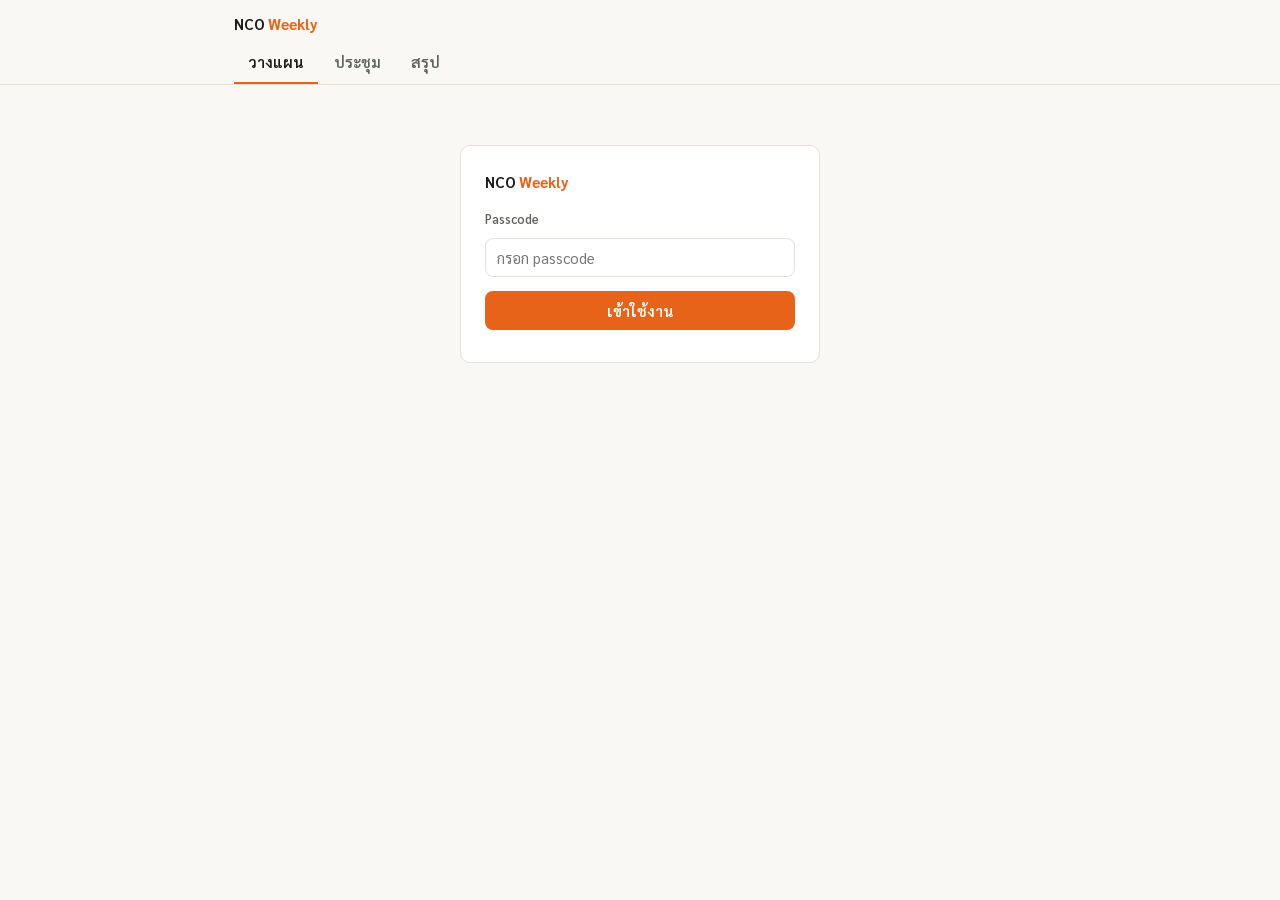
==== docs/index.html @ 60dc3981 "rename web to docs for GitHub Pages GitHub Pages deploy-from-branch only supports / or /docs.  Co-Au" ====
<!DOCTYPE html>
<html lang="th">
<head>
<meta charset="utf-8">
<meta name="viewport" content="width=device-width, initial-scale=1">
<title>NCO Weekly — ประชุมทีม DSR</title>
<link rel="preconnect" href="https://fonts.googleapis.com">
<link rel="preconnect" href="https://fonts.gstatic.com" crossorigin>
<link href="https://fonts.googleapis.com/css2?family=Sarabun:wght@400;500;600;700&display=swap" rel="stylesheet">
<link rel="stylesheet" href="app.css">
</head>
<body>

<header>
  <div class="hbar">
    <div class="brand">NCO <span>Weekly</span></div>
    <div class="hmeta" id="hmeta"></div>
    <span id="save-status" class="hint" style="margin-left:auto"></span>
  </div>
  <nav>
    <button id="t1" class="on" onclick="go('plan')">วางแผน</button>
    <button id="t2" onclick="go('run')">ประชุม</button>
    <button id="t3" onclick="go('recap')">สรุป</button>
  </nav>
</header>

<div class="wrap">
  <section id="plan"></section>
  <section id="run" hidden></section>
  <section id="recap" hidden></section>
</div>

<div class="toast" id="toast"></div>

<script src="config.js"></script>
<script src="api.js"></script>
<script src="app.js"></script>
</body>
</html>
---- docs/app.css ----
:root{
  --paper:#FAF8F5; --card:#FFFFFF; --ink:#191C19; --ink2:#5C635C; --ink3:#8E958E;
  --line:#E4E0D9; --o:#E8631A; --green:#0E7A4B; --amber:#B7791F; --red:#B4291F;
}
*{box-sizing:border-box;-webkit-tap-highlight-color:transparent}
html,body{margin:0;padding:0}
body{background:var(--paper);color:var(--ink);font-family:Sarabun,system-ui,sans-serif;font-size:15px;line-height:1.55}
button,input,select,textarea{font-family:inherit;font-size:inherit;color:inherit}
.wrap{max-width:840px;margin:0 auto;padding:0 14px 110px}

header{position:sticky;top:0;z-index:20;background:rgba(250,248,245,.94);backdrop-filter:blur(8px);border-bottom:1px solid var(--line)}
.hbar{max-width:840px;margin:0 auto;padding:12px 14px 0;display:flex;align-items:baseline;gap:10px;flex-wrap:wrap}
.brand{font-weight:700;letter-spacing:-.01em}
.brand span{color:var(--o)}
.hmeta{color:var(--ink2);font-size:13px}
nav{max-width:840px;margin:0 auto;padding:8px 14px 0;display:flex;gap:2px}
nav button{background:none;border:0;padding:9px 14px 11px;border-bottom:2px solid transparent;color:var(--ink2);font-weight:600;cursor:pointer}
nav button.on{color:var(--ink);border-bottom-color:var(--o)}
nav button:focus-visible{outline:2px solid var(--o);outline-offset:-2px}

h2{font-size:19px;margin:24px 0 4px;letter-spacing:-.01em}
.sub{color:var(--ink2);font-size:13px;margin:0 0 12px}
.card{background:var(--card);border:1px solid var(--line);border-radius:10px}
.btn{background:var(--ink);color:#fff;border:0;border-radius:8px;padding:10px 16px;font-weight:600;cursor:pointer}
.btn.o{background:var(--o)}
.btn.ghost{background:none;border:1px solid var(--line);color:var(--ink)}
.btn.sm{padding:6px 11px;font-size:13.5px}
.btn:active{transform:translateY(1px)}
.chip{display:inline-flex;align-items:center;font-size:12px;font-weight:600;padding:2px 8px;border-radius:20px;border:1px solid var(--line);color:var(--ink2);white-space:nowrap}
.chip.carry{border-color:#E9C46A;background:#FDF6E3;color:#8A6412}

.sess{margin-top:10px}
.shead{display:flex;align-items:baseline;gap:10px;flex-wrap:wrap;padding:14px 14px 0}
.stitle{font-weight:700;font-size:16px}
.stime{font-variant-numeric:tabular-nums;color:var(--ink2);font-size:13.5px}
.gauge{margin:10px 14px 0;height:8px;border-radius:4px;background:#EFEBE4;overflow:hidden;display:flex}
.gauge i{display:block;height:100%;border-right:1px solid #fff}
.gmeta{padding:7px 14px 12px;font-size:12.5px;color:var(--ink2);display:flex;justify-content:space-between;gap:10px;flex-wrap:wrap}
.gmeta b{color:var(--ink)}
.gmeta .over{color:var(--red)}

.rows{border-top:1px solid var(--line)}
.row{display:grid;grid-template-columns:56px 1fr;gap:8px;padding:10px 14px 10px 8px;border-bottom:1px solid var(--line);align-items:start}
.row:last-child{border-bottom:0}
.at{font-variant-numeric:tabular-nums;color:var(--ink3);font-size:12.5px;padding-top:11px;text-align:right}
.t-in{width:100%;border:1px solid transparent;border-radius:7px;padding:7px 9px;background:transparent;font-weight:600;line-height:1.4}
.t-in:hover{border-color:var(--line)}
.t-in:focus{border-color:var(--o);background:#fff;outline:none}
.ctl{display:flex;gap:6px;align-items:center;flex-wrap:wrap;margin-top:5px;padding-left:9px}
.ctl select,.ctl input[type=number]{border:1px solid var(--line);border-radius:6px;padding:3px 7px;font-size:12.5px;background:#fff}
.ctl input[type=number]{width:58px;text-align:right;font-variant-numeric:tabular-nums}
.unit{font-size:12.5px;color:var(--ink3);margin-left:-3px}
.icon{background:none;border:1px solid var(--line);border-radius:6px;width:27px;height:27px;color:var(--ink2);cursor:pointer;line-height:1;padding:0}
.icon:hover{border-color:var(--ink3);color:var(--ink)}
.n-in{width:100%;border:1px dashed var(--line);border-radius:7px;padding:6px 9px;background:transparent;font-size:13.5px;color:var(--ink2);margin-top:6px}
.n-in:focus{border-color:var(--o);border-style:solid;background:#fff;outline:none}
.quick{display:flex;gap:8px;padding:10px 14px 14px;border-top:1px dashed var(--line)}
.quick input{flex:1;border:1px solid var(--line);border-radius:8px;padding:9px 11px;background:#fff}

.stage{padding:18px 16px;border:1px solid var(--line);border-radius:12px;background:#fff}
.kicker{color:var(--ink2);font-size:12.5px;font-weight:600}
.stage h3{margin:6px 0 10px;font-size:21px;line-height:1.35;letter-spacing:-.01em}
.stage h3 input{font-size:21px;font-weight:700;width:100%;border:1px solid transparent;border-radius:8px;padding:4px 8px;margin-left:-8px;background:transparent}
.stage h3 input:hover{border-color:var(--line)}
.stage h3 input:focus{border-color:var(--o);background:#fff;outline:none}
.clock{display:flex;align-items:center;gap:14px;flex-wrap:wrap;margin:4px 0 14px}
.timer{font-size:44px;font-weight:700;font-variant-numeric:tabular-nums;letter-spacing:-.03em;line-height:1}
.timer.over{color:var(--red)}
.of{color:var(--ink3);font-size:14px;font-variant-numeric:tabular-nums}
.pace{font-size:13px;font-weight:600;padding:4px 10px;border-radius:20px}
.pace.ok{background:#EAF3EE;color:var(--green)}
.pace.late{background:#FBEAE7;color:var(--red)}
.acts{display:flex;gap:8px;flex-wrap:wrap;margin-top:14px}
label{font-size:12.5px;color:var(--ink2);font-weight:600;display:block;margin-bottom:3px}
textarea,.f-in{width:100%;padding:9px 11px;border:1px solid var(--line);border-radius:8px;background:#fff}
textarea{resize:vertical;min-height:64px;line-height:1.5}
.two{display:grid;grid-template-columns:1fr 130px;gap:8px;margin-top:10px}
.queue{margin-top:8px}
.qrow{display:grid;grid-template-columns:56px 1fr;gap:8px;padding:6px 0;font-size:13.5px;align-items:baseline}
.qrow .at{padding-top:0}
.qrow.now{font-weight:600}
.qrow.done span,.qrow.moved span{color:var(--ink3);text-decoration:line-through}
.qsess{font-size:12.5px;font-weight:700;color:var(--ink3);padding:12px 0 2px}
.park li{list-style:none;font-size:13.5px;padding:5px 0 5px 16px;position:relative;color:var(--ink2)}
.park li::before{content:"";position:absolute;left:2px;top:13px;width:5px;height:5px;border-radius:50%;background:#E9C46A}

pre.out{white-space:pre-wrap;background:#fff;border:1px solid var(--line);border-radius:10px;padding:14px;font-family:Sarabun,sans-serif;font-size:13.5px;line-height:1.6;margin:0}
.person{display:flex;gap:10px;padding:10px 0;border-top:1px solid var(--line);align-items:flex-start}
.avatar{width:30px;height:30px;border-radius:50%;background:#EFEBE4;color:var(--ink2);font-weight:700;font-size:12.5px;display:grid;place-items:center;flex:0 0 auto}
.big{font-size:26px;font-weight:700;font-variant-numeric:tabular-nums;letter-spacing:-.02em}
.bhead{display:flex;justify-content:space-between;align-items:baseline;gap:10px;flex-wrap:wrap;padding:14px}
.toast{position:fixed;left:50%;transform:translateX(-50%);bottom:24px;background:var(--ink);color:#fff;padding:10px 18px;border-radius:22px;font-size:14px;opacity:0;pointer-events:none;transition:opacity .18s;z-index:60}
.toast.show{opacity:1}
.hint{font-size:12.5px;color:var(--ink3)}
@media (prefers-reduced-motion:reduce){*{transition:none!important}}
@media (max-width:520px){.row{grid-template-columns:46px 1fr;padding-left:4px}.at{font-size:11.5px}}
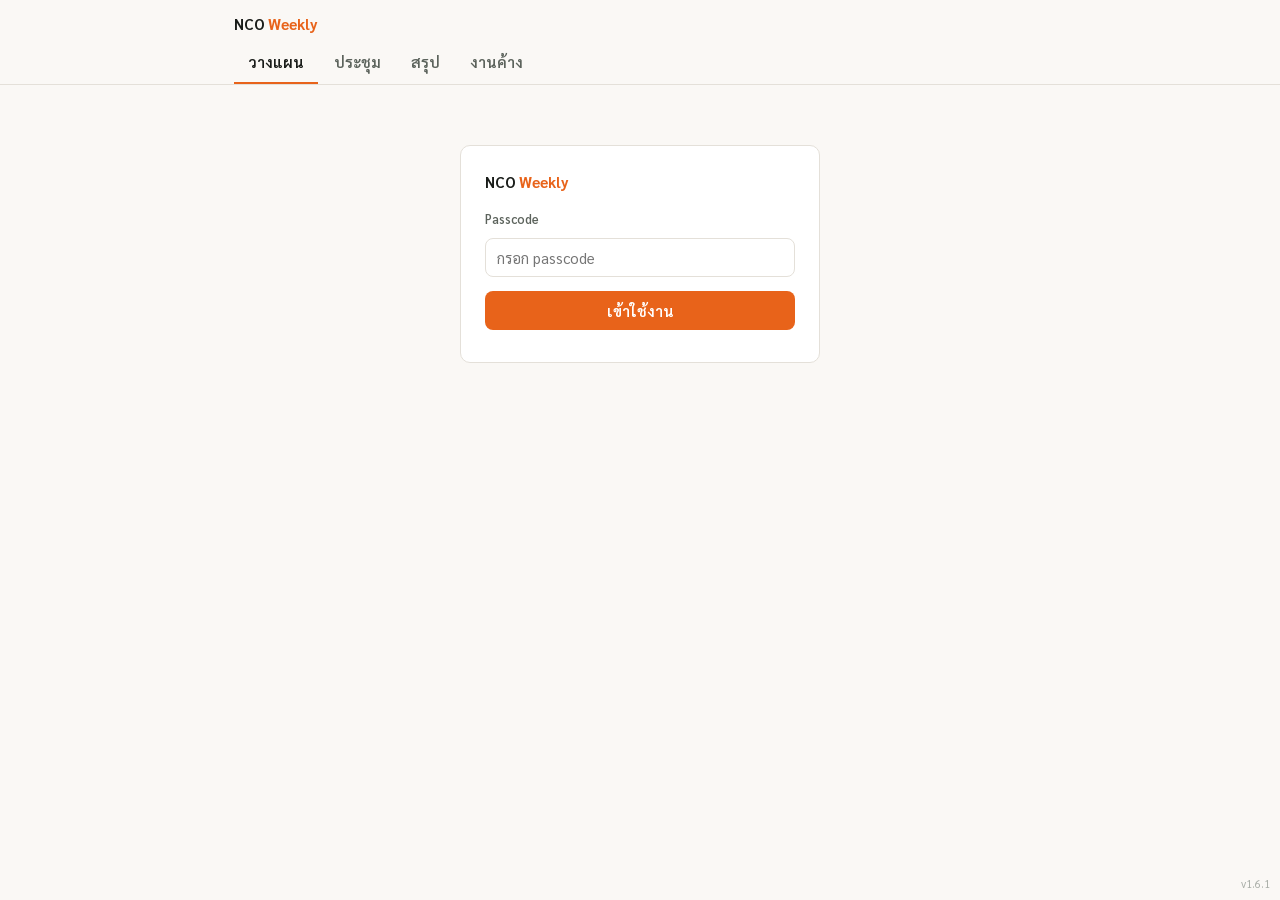
==== commit b0842cc8: "v1.6.1 tasks tab, projector mode, timer persist, version badge" ====
--- a/docs/index.html
+++ b/docs/index.html
@@ -4,10 +4,15 @@
 <meta charset="utf-8">
 <meta name="viewport" content="width=device-width, initial-scale=1">
 <title>NCO Weekly — ประชุมทีม DSR</title>
+<link rel="icon" href="/favicon.ico" sizes="any">
+<link rel="icon" href="/icon.svg" type="image/svg+xml">
+<link rel="apple-touch-icon" href="/apple-touch-icon.png">
+<link rel="manifest" href="/site.webmanifest">
+<meta name="theme-color" content="#E8631A">
 <link rel="preconnect" href="https://fonts.googleapis.com">
 <link rel="preconnect" href="https://fonts.gstatic.com" crossorigin>
 <link href="https://fonts.googleapis.com/css2?family=Sarabun:wght@400;500;600;700&display=swap" rel="stylesheet">
-<link rel="stylesheet" href="app.css">
+<link rel="stylesheet" href="app.css?v=5">
 </head>
 <body>
 
@@ -21,6 +26,7 @@
     <button id="t1" class="on" onclick="go('plan')">วางแผน</button>
     <button id="t2" onclick="go('run')">ประชุม</button>
     <button id="t3" onclick="go('recap')">สรุป</button>
+    <button id="t4" onclick="go('tasks')">งานค้าง</button>
   </nav>
 </header>
 
@@ -28,12 +34,14 @@
   <section id="plan"></section>
   <section id="run" hidden></section>
   <section id="recap" hidden></section>
+  <section id="tasks" hidden></section>
 </div>
 
 <div class="toast" id="toast"></div>
+<div class="ver" id="ver"></div>
 
-<script src="config.js"></script>
-<script src="api.js"></script>
-<script src="app.js"></script>
+<script src="config.js?v=5"></script>
+<script src="api.js?v=5"></script>
+<script src="app.js?v=5"></script>
 </body>
 </html>
--- a/docs/app.css
+++ b/docs/app.css
@@ -94,3 +94,66 @@
 .hint{font-size:12.5px;color:var(--ink3)}
 @media (prefers-reduced-motion:reduce){*{transition:none!important}}
 @media (max-width:520px){.row{grid-template-columns:46px 1fr;padding-left:4px}.at{font-size:11.5px}}
+
+/* ---------- บริบทครั้งก่อน (หัวข้อที่ยกมา) ---------- */
+.prev{margin-top:8px;padding:8px 10px;border-left:3px solid #E9C46A;background:#FDF8EC;border-radius:0 7px 7px 0;font-size:13.5px}
+.prev-h{font-size:12px;font-weight:700;color:#8A6412;margin-bottom:2px}
+.prev-n{white-space:pre-wrap;color:var(--ink2);line-height:1.5}
+.prev-a{color:var(--ink);margin-top:3px;font-size:13.5px}
+.who{display:inline-block;font-size:12px;font-weight:600;color:var(--o);margin-left:4px}
+.stage .prev{margin:-2px 0 14px}
+
+/* ---------- หน้าสรุป ---------- */
+.rhead{display:flex;align-items:center;justify-content:space-between;gap:10px;flex-wrap:wrap;margin-top:24px}
+.hist{border:1px solid var(--line);border-radius:8px;padding:6px 9px;background:#fff;font-size:13.5px;max-width:100%}
+.stats{display:grid;grid-template-columns:repeat(5,1fr);gap:4px;padding:14px 10px;text-align:center}
+.stats .sub{margin:0;font-size:12px}
+.stats .big{font-size:24px}
+.rt{display:grid;grid-template-columns:26px 1fr;gap:8px;padding:12px 0;border-top:1px solid var(--line)}
+.qsess+.rt{border-top:0}
+.rt-n{font-weight:700;color:var(--ink3);font-variant-numeric:tabular-nums;padding-top:1px}
+.rt-t{font-weight:700;font-size:15.5px;line-height:1.4}
+.rt-m{display:flex;gap:10px;align-items:center;flex-wrap:wrap;font-size:12.5px;color:var(--ink3);margin-top:3px}
+.rt-note{white-space:pre-wrap;margin-top:7px;font-size:14px;color:var(--ink2);line-height:1.55}
+.chip.st-done{border-color:#9FC5AE;background:#EDF6F1;color:var(--green)}
+.chip.st-moved{border-color:#E9C46A;background:#FDF6E3;color:#8A6412}
+@media (max-width:520px){.stats{grid-template-columns:repeat(3,1fr);row-gap:12px}}
+
+/* ---------- ป้ายเวอร์ชัน ---------- */
+.ver{position:fixed;right:10px;bottom:8px;font-size:11px;color:var(--ink3);opacity:.75;font-variant-numeric:tabular-nums;pointer-events:none;z-index:5}
+.ver.warn{color:var(--amber);opacity:1;font-weight:600}
+
+/* ---------- งานค้าง ---------- */
+.filters{display:flex;gap:6px;flex-wrap:wrap;margin:4px 0 12px}
+.fchip{border:1px solid var(--line);background:#fff;border-radius:20px;padding:5px 12px;font-size:13.5px;cursor:pointer;color:var(--ink2)}
+.fchip b{color:var(--ink);margin-left:2px}
+.fchip.on{background:var(--ink);border-color:var(--ink);color:#fff}
+.fchip.on b{color:#fff}
+.tgroup{padding:4px 14px 6px;margin-bottom:10px}
+.tg-h{font-weight:700;padding:10px 0 4px}
+.task{display:flex;gap:12px;align-items:flex-start;padding:10px 0;border-top:1px solid var(--line);cursor:pointer}
+.tg-h+.task{border-top:0}
+.task input{width:20px;height:20px;margin:2px 0 0;accent-color:var(--green);flex:0 0 auto;cursor:pointer}
+.tk-b{flex:1;display:flex;flex-direction:column;gap:2px}
+.tk-a{font-size:15px;line-height:1.45}
+.tk-m{font-size:12.5px;color:var(--ink3)}
+.task.closing .tk-a,.task.done .tk-a{text-decoration:line-through;color:var(--ink3)}
+.task.done{cursor:default;align-items:center}
+
+/* ---------- โหมดฉายจอ (หน้าประชุม) ---------- */
+body.stage-mode .wrap,body.stage-mode .hbar,body.stage-mode nav{max-width:1180px}
+body.stage-mode .stage{padding:28px 30px}
+body.stage-mode .kicker{font-size:18px}
+body.stage-mode .stage h3 input{font-size:40px;line-height:1.25}
+body.stage-mode .timer{font-size:110px}
+body.stage-mode .of{font-size:26px}
+body.stage-mode .pace{font-size:18px;padding:6px 14px}
+body.stage-mode .stage label{font-size:16px}
+body.stage-mode .stage textarea{font-size:22px;line-height:1.5;min-height:150px}
+body.stage-mode .stage .f-in{font-size:20px}
+body.stage-mode .stage .prev{font-size:19px}
+body.stage-mode .stage .prev-h{font-size:15px}
+body.stage-mode .stage .prev-a{font-size:19px}
+body.stage-mode .two{grid-template-columns:1fr 220px}
+body.stage-mode .qrow{font-size:17px}
+body.stage-mode h2{font-size:24px}
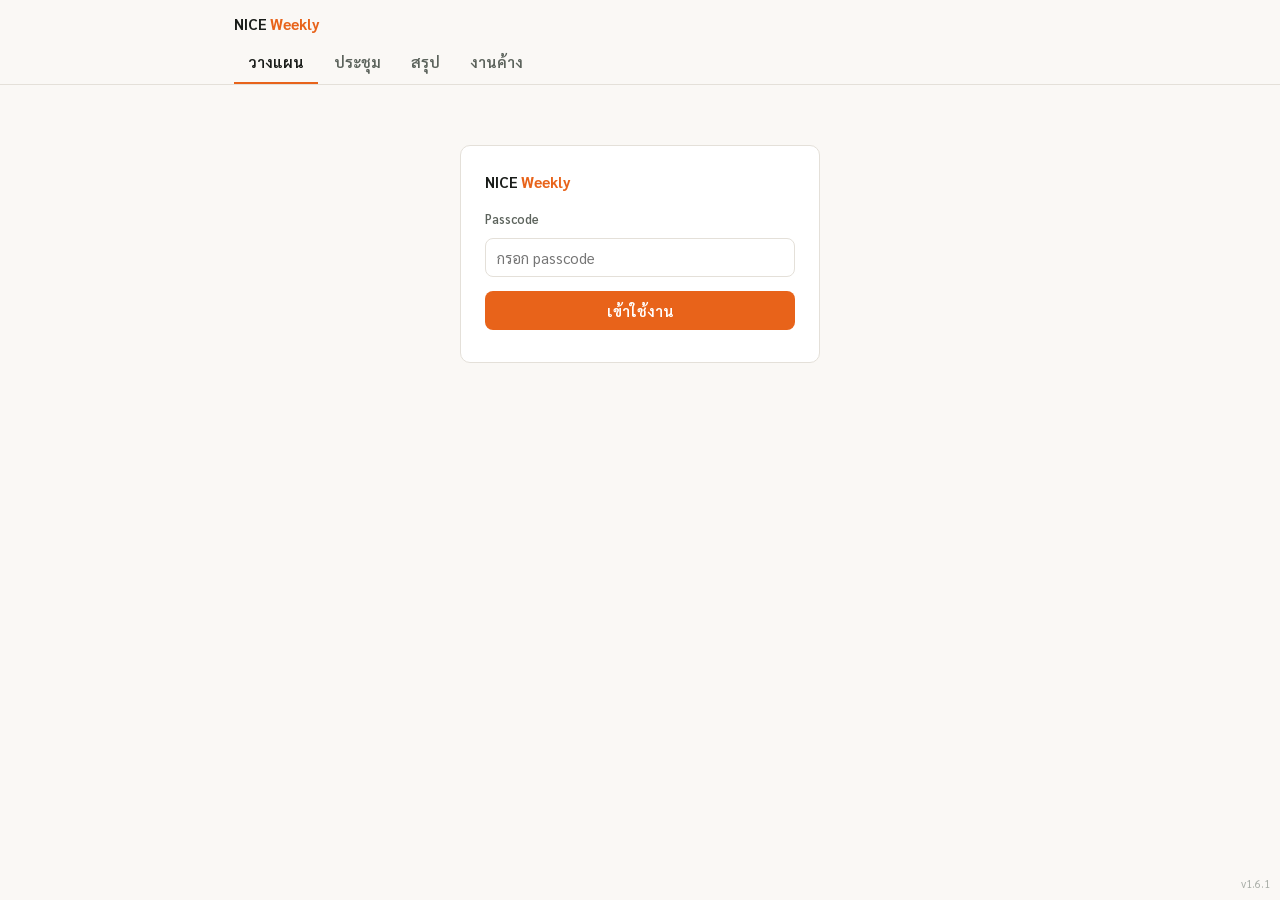
==== commit 5cc52afa: "rename NCO Weekly -> NICE Weekly" ====
--- a/docs/index.html
+++ b/docs/index.html
@@ -3,7 +3,8 @@
 <head>
 <meta charset="utf-8">
 <meta name="viewport" content="width=device-width, initial-scale=1">
-<title>NCO Weekly — ประชุมทีม DSR</title>
+<title>NICE Weekly — ประชุมทีม DSR</title>
+<meta name="apple-mobile-web-app-title" content="NICE Weekly">
 <link rel="icon" href="/favicon.ico" sizes="any">
 <link rel="icon" href="/icon.svg" type="image/svg+xml">
 <link rel="apple-touch-icon" href="/apple-touch-icon.png">
@@ -18,7 +19,7 @@
 
 <header>
   <div class="hbar">
-    <div class="brand">NCO <span>Weekly</span></div>
+    <div class="brand">NICE <span>Weekly</span></div>
     <div class="hmeta" id="hmeta"></div>
     <span id="save-status" class="hint" style="margin-left:auto"></span>
   </div>
